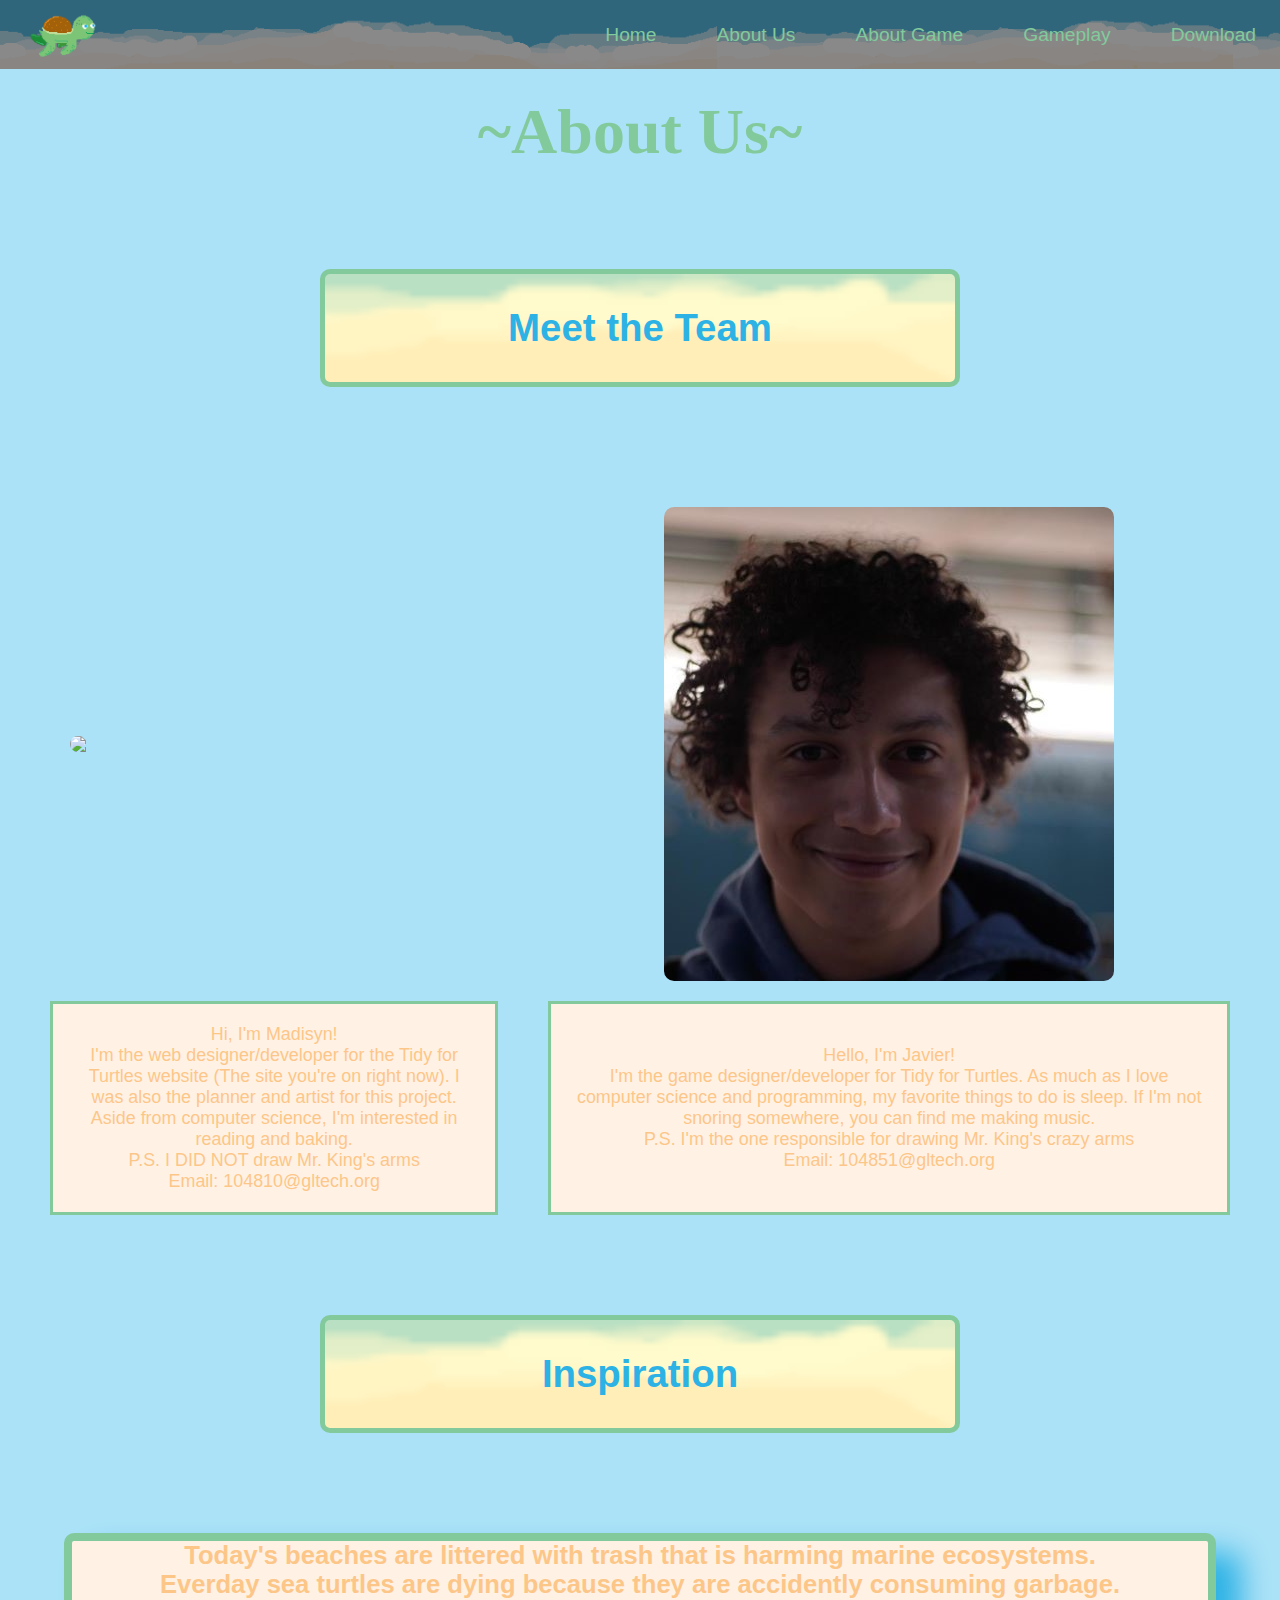
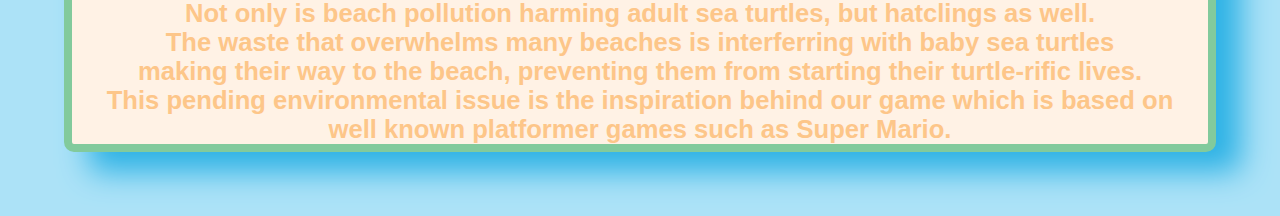
==== about.html @ da6c2aca "first commit" ====
<!DOCTYPE html>
<html lang="en">
<head>
    <meta charset="UTF-8">
    <meta name="viewport" content="width=device-width, initial-scale=1.0">
    <link rel="stylesheet" href="style.css">
    <title> Tidy for Turtles </title>

    <style>
      
      table{
        margin-right:auto;
        margin-left:auto;
      }
        
        td>img, #madisyn, #javier{
            border-radius:10px;
            border-width:5px;
            display: block;
            margin-left: auto;
            margin-right: auto;
        }

        h2{
            text-align: center;
            padding:2.5%;
            border-radius: 10px;
            border-style: solid;
            border-color: #82ca9c;
            border-width: 5px;
            background-image: url("Images/sand.png");
            background-size: cover;
            background-repeat: no-repeat;
            color:#2db2e5;
            width:50%;
            margin:100px auto;
        }

        p{
            font-weight: bold;
        }

        #madisynDescription, #javierDescription{    
            display:none;
        }
    

        
    @media screen and (max-width: 1200px){ 
        .usContainer{
            display:block;
            flex-direction: column;
            display: flex;
            justify-content: center;
        }

        .Madisyn, .Javier{
            margin:auto;
            width: 60%;
            margin:auto;
            display:flex;
            flex-direction: column;
            justify-content: center;
        }

        #madisyn, #javier{
            width: 80%;
            margin:auto;
            margin-top:10px;
        }

        table{
            display:none;
        }

        h2{
            margin:5% auto;
            font-size: 25px;
        }



}


    </style>

</head>

<body onload="displayMadisyn(); displayJavier();">
    <header>

        <nav class="navbar">
            <a href="index.html"><img id="logo" src="Images/logo.png"></a>

            <ul class="menu">
                <li class="item">
                    <a href="index.html" class="link">Home</a>
                </li>
                <li class="item">
                    <a href="about.html" class="link">About Us</a>
                </li>
                <li class="item">
                    <a href="aboutgame.html" class="link">About Game</a>
                </li>
                <li class="item">
                    <a href="gameplay.html" class="link">Gameplay</a>
                </li>
                <li class="item">
                    <a href="download.html" class="link">Download</a>
                </li>
            </ul>

            <div class="hamburger">
                <span class="bar"></span>
                <span class="bar"></span>
                <span class="bar"></span>
            </div>

        </nav>

    </header>
    <script src="script.js"> </script>
 
    <h1>~About Us~</h1>

    <h2>Meet the Team</h2>

    <table>
        <tr>
            <td><img  src="Images/Madisyn.jpg"></td>
            <td><img  src="Images/Javier.jpg"></td>
        </tr>

        <tr>
            <td class="info">
                    Hi, I'm Madisyn!
                    <br>
                    I'm the web designer/developer  for the Tidy for Turtles website (The site you're on right now).
                    I was also the planner and artist for this project. 
                    Aside from computer science, I'm interested in reading and baking.<br>
                    P.S. I DID NOT draw Mr. King's arms<br>
                    Email: 104810@gltech.org 
            </td>
            <td class="info">
                Hello, I'm Javier!
                <br>
                I'm the game designer/developer for Tidy for Turtles. As much as I love computer science and programming, my favorite things to do is sleep. If I'm
                not snoring somewhere, you can find me making music. <br>
                P.S. I'm the one responsible for drawing Mr. King's crazy arms<br>
                Email: 104851@gltech.org
            </td>
        </tr>

    </table>
    
    <div class="usContainer">
        
        <div class="Madisyn">
            <img id="madisyn" src="Images/Madisyn.jpg" onclick="displayMadisyn()">
            
            <p id="madisynDescription">
                Hi, I'm Madisyn!
                <br>
                I'm the web designer/developer for the Tidy for Turtles website (The site you're on right now). I was also the planner and artist for this project.
                Aside from computer science, I'm interested in reading and baking.<br>
                P.S. I DID NOT draw Mr. King's arms<br>
                Email: 104810@gltech.org
            </p>
        </div>

        <div class="Javier">
            <img id="javier" src="Images/Javier.jpg" onclick="displayJavier()">

            <p id="javierDescription">
                Hello, I'm Javier!
                <br>
                I'm the game designer/developer for Tidy for Turtles as well as the composer. As much as I love computer science and programming,  my favorite things to do is sleep. If I'm not snoring somewhere, you can find me making music.<br>
                P.S. I'm responsible for drawing Mr. King's crazy arms<br>
                Email: 104851@gltech.org
            </p>
        </div>

    </div>

    <h2>Inspiration</h2>
    <p class="inspire">
        Today's beaches are littered with trash that is harming marine ecosystems.<br> 
        Everday sea turtles are dying because they are accidently consuming garbage.<br>
        Not only is beach pollution harming adult sea turtles, but hatclings as well.<br>
        The waste that overwhelms many beaches is interferring with baby sea turtles<br>
        making their way to the beach, preventing them from starting their turtle-rific lives.<br>
        This pending environmental issue is the inspiration behind our game which is based on<br>
        well known platformer games such as Super Mario.
    </p>

  <script>
    
 function displayMadisyn(){
        var madisyn = document.getElementById("madisynDescription");
        if (madisyn.style.display === "none") {
        madisyn.style.display = "block";
        } else {
        madisyn.style.display = "none";
        }
}

function displayJavier(){
        var javier = document.getElementById("javierDescription");
        if (javier.style.display === "none") {
            javier.style.display = "block";
        } else {
            javier.style.display = "none";
        }
}

  </script>
</body>
</html>
---- style.css ----
/*Navigation Menu Styles*/
header{
    background-image:url("Images/bannerImage.png") ;
}

nav{
    font-size: 1.5vw;
}

li{
    list-style: none;
}


a{
    color:#82ca9c;
    padding:0;
    text-decoration: none;
    cursor:pointer;
}

.navbar{
    display: flex;
    min-height: 50px;
    justify-content: space-between;
    align-items: center;
    padding:0 24px;

}

.menu{
    display: flex;
    justify-content: space-between;
    align-items: center;
    gap:60px;
}

.link{
    transition: 0.7s ease;
}

.link:hover{
    color: white;
}

.hamburger{
    display:none;
    cursor:pointer;
}

.bar{
    display:block;
    width: 25px;
    height: 3px;
    margin: 5px auto;
    -webkit-transition:all 0.3s ease-in-out;
    transition:all 0.3s ease-in-out;
    background-color:#82ca9c;
}

#logo{
    width:6vw;
    height: 5vw;
}

@keyframes spin {
    from{
        transform: rotate(0deg);
    }
    to{
        transform: rotate(360deg);
    }
}


/*Slideshow Styles*/
#slidesContainer{
    display: flex;
    justify-content: center;
    overflow: hidden;
    width: 65%;
    max-height:600px;
    min-width: 800px;
    margin: auto;
    border:#82ca9c solid;
}

.slides{
    flex-shrink: 0;
    min-width: 100%;
    min-height: 100%;
    object-fit:cover;
}


table{
    margin:auto;
    border-spacing:50px 0;
}

td{
    border-spacing:100px;
    font-size:1.4vw;
    padding: 20px;
}

.info{
    text-align: center;
    background-color: #fff2e5;
    border-style: solid;
    border-color: #82ca9c;
}

.usContainer{
    display:none;
}

/*General Styles*/
body{
    background-color:#ace2f7;
}

*{
    margin: 0px;
    padding:0px;
    box-sizing:border-box;
    color: #fdc689;
    font-family: 'Trebuchet MS', 'Lucida Sans Unicode', 'Lucida Grande', 'Lucida Sans', Arial, sans-serif;
}

h1{
    font-family:Papyrus, 'Times New Roman', times;
    text-align:center;
    color:#82ca9c;
    font-weight: bolder;
    font-size: 5vw;
    margin:2% ;
}

h2 {
    margin-top:5%;
    text-align: center;
    font-size: 3vw;
    color:#82ca9c
}

p, #play{
    text-align: center;
    font-size:2vw;
    background-color:#fff2e5;
    margin:5%;
    border-radius: 10px;
    border-style: solid;
    border-color: #82ca9c;
    border-width: 8px;
    box-shadow: 25px 20px 30px #2db2e5;
    
}

#group:hover{
    transition: ease-in-out;
    animation: spin 2s infinite;
}


/* Mobile Phone Media Query*/
@media screen and (max-width: 768px){
    
    p, #play{
        font-size:18px;
    }

    nav{
        font-size: 16px;;
    }

    h1{
        font-size:48px;
    }

    #slidesContainer{
        width: 75%;
    }

    #logo{
        height: 60px;
        width: 75px;
    }

    /*switches horizontal nav bar to hamburger navigation*/
    .hamburger{
        display:block;
    }

    .hamburger.active .bar:nth-child(2){
        opacity: 0;
    }

    .hamburger.active .bar:nth-child(1){
        transform: translateY(8px) rotate(45deg);
    }

    .hamburger.active .bar:nth-child(3){
        transform: translateY(-8px) rotate(-45deg);
    }

    .menu{
        position: fixed;
        left: -100%;
        top:60px;
        gap: 0;
        background-color:#fff2e5;
        flex-direction: column;
        width:100%;
        text-align: center;
        transition: 0.3s;
    }

    .menu.active{
        left:0;
    }

    .item{
        margin: 16px 0;
    }
    #group:active{
        transition: ease-in-out;
        animation: spin 2s infinite;
    }
}


@media screen and (max-width: 1000px) {
     .slides{
        width:500px;
    }
    #slidesContainer{
        max-height:350px;
        min-width:  475px;
    }

}
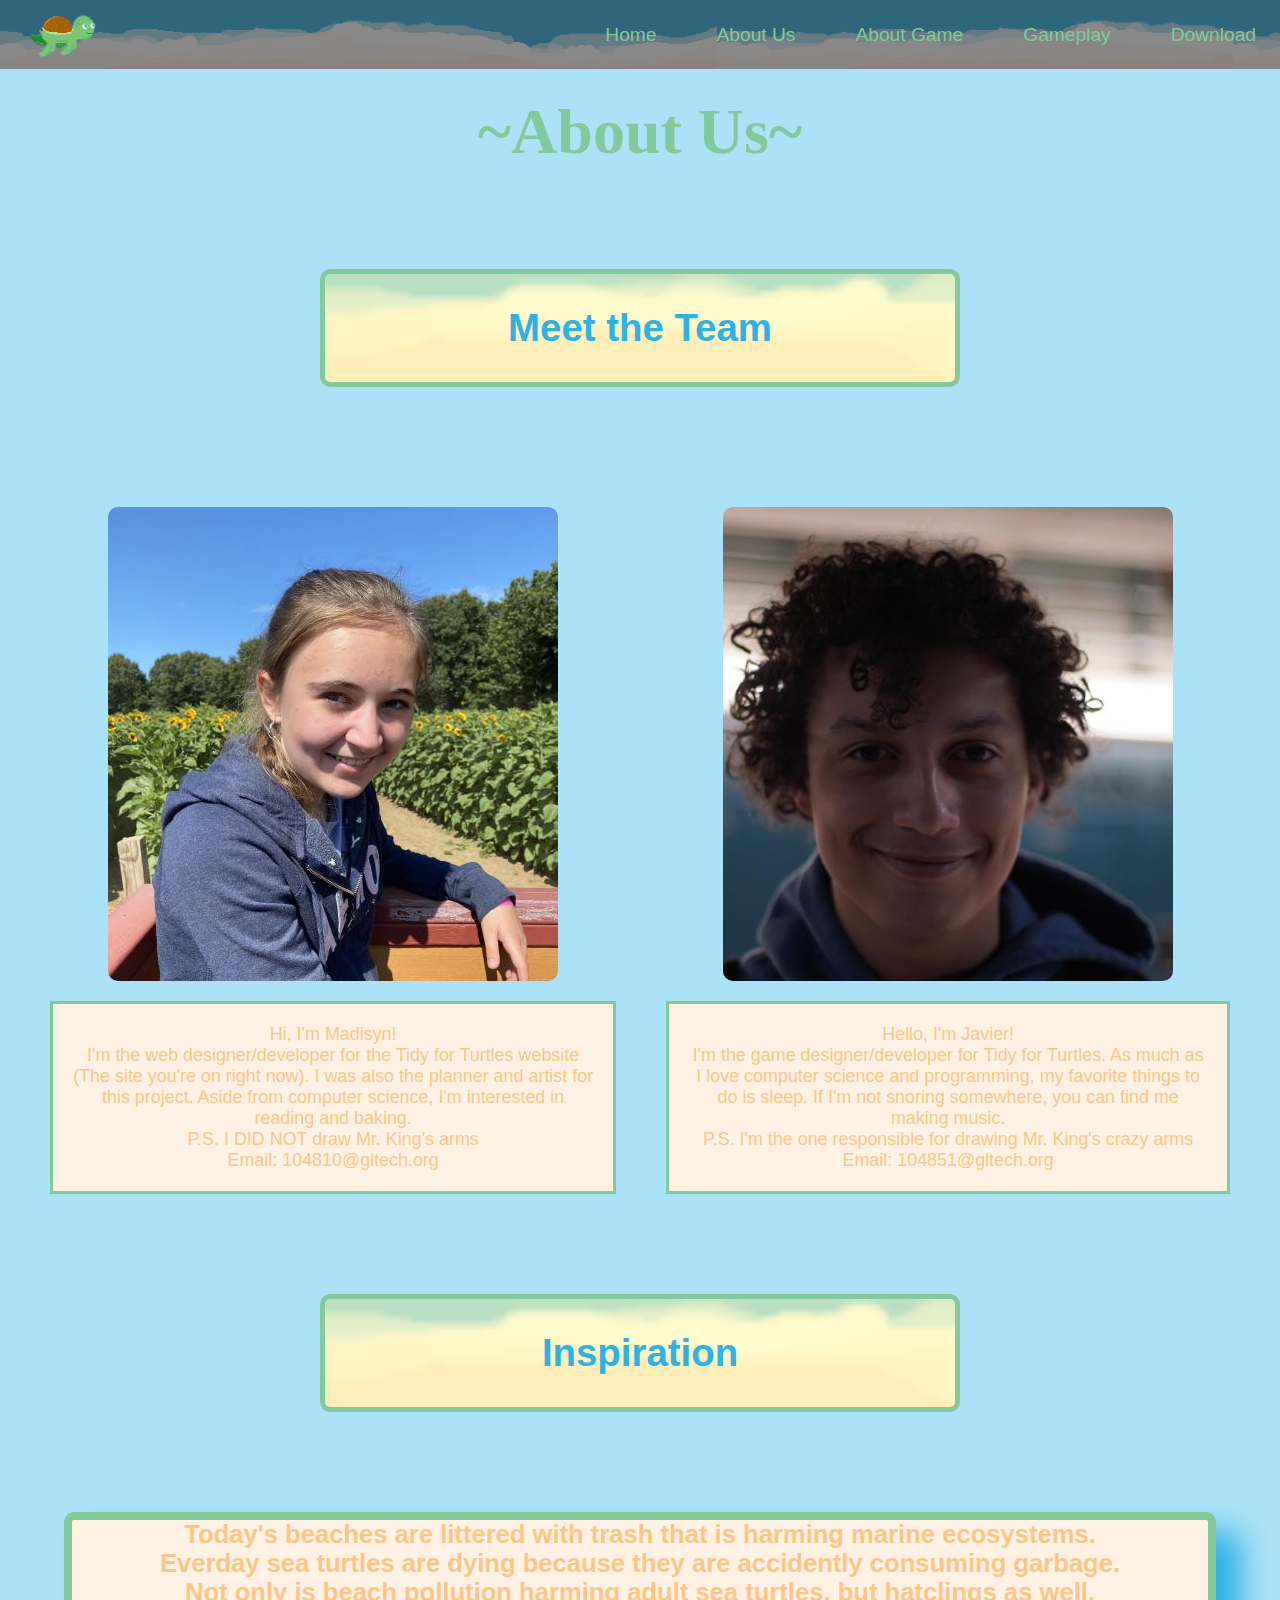
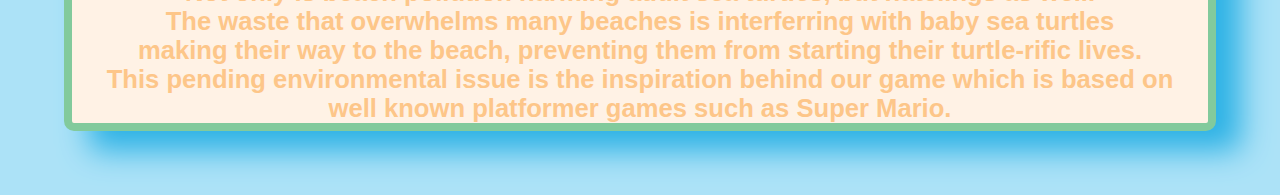
==== commit 79f5b144: "second commit" ====
--- a/about.html
+++ b/about.html
@@ -128,7 +128,7 @@
 
     <table>
         <tr>
-            <td><img  src="Images/Madisyn.jpg"></td>
+            <td><img  src="Images/Madisyn.JPG"></td>
             <td><img  src="Images/Javier.jpg"></td>
         </tr>
 
@@ -157,7 +157,7 @@
     <div class="usContainer">
         
         <div class="Madisyn">
-            <img id="madisyn" src="Images/Madisyn.jpg" onclick="displayMadisyn()">
+            <img id="madisyn" src="Images/Madisyn.JPG" onclick="displayMadisyn()">
             
             <p id="madisynDescription">
                 Hi, I'm Madisyn!
--- a/style.css
+++ b/style.css
@@ -80,7 +80,6 @@
     overflow: hidden;
     width: 65%;
     max-height:600px;
-    min-width: 800px;
     margin: auto;
     border:#82ca9c solid;
 }
@@ -227,6 +226,7 @@
         transition: ease-in-out;
         animation: spin 2s infinite;
     }
+
 }
 
 
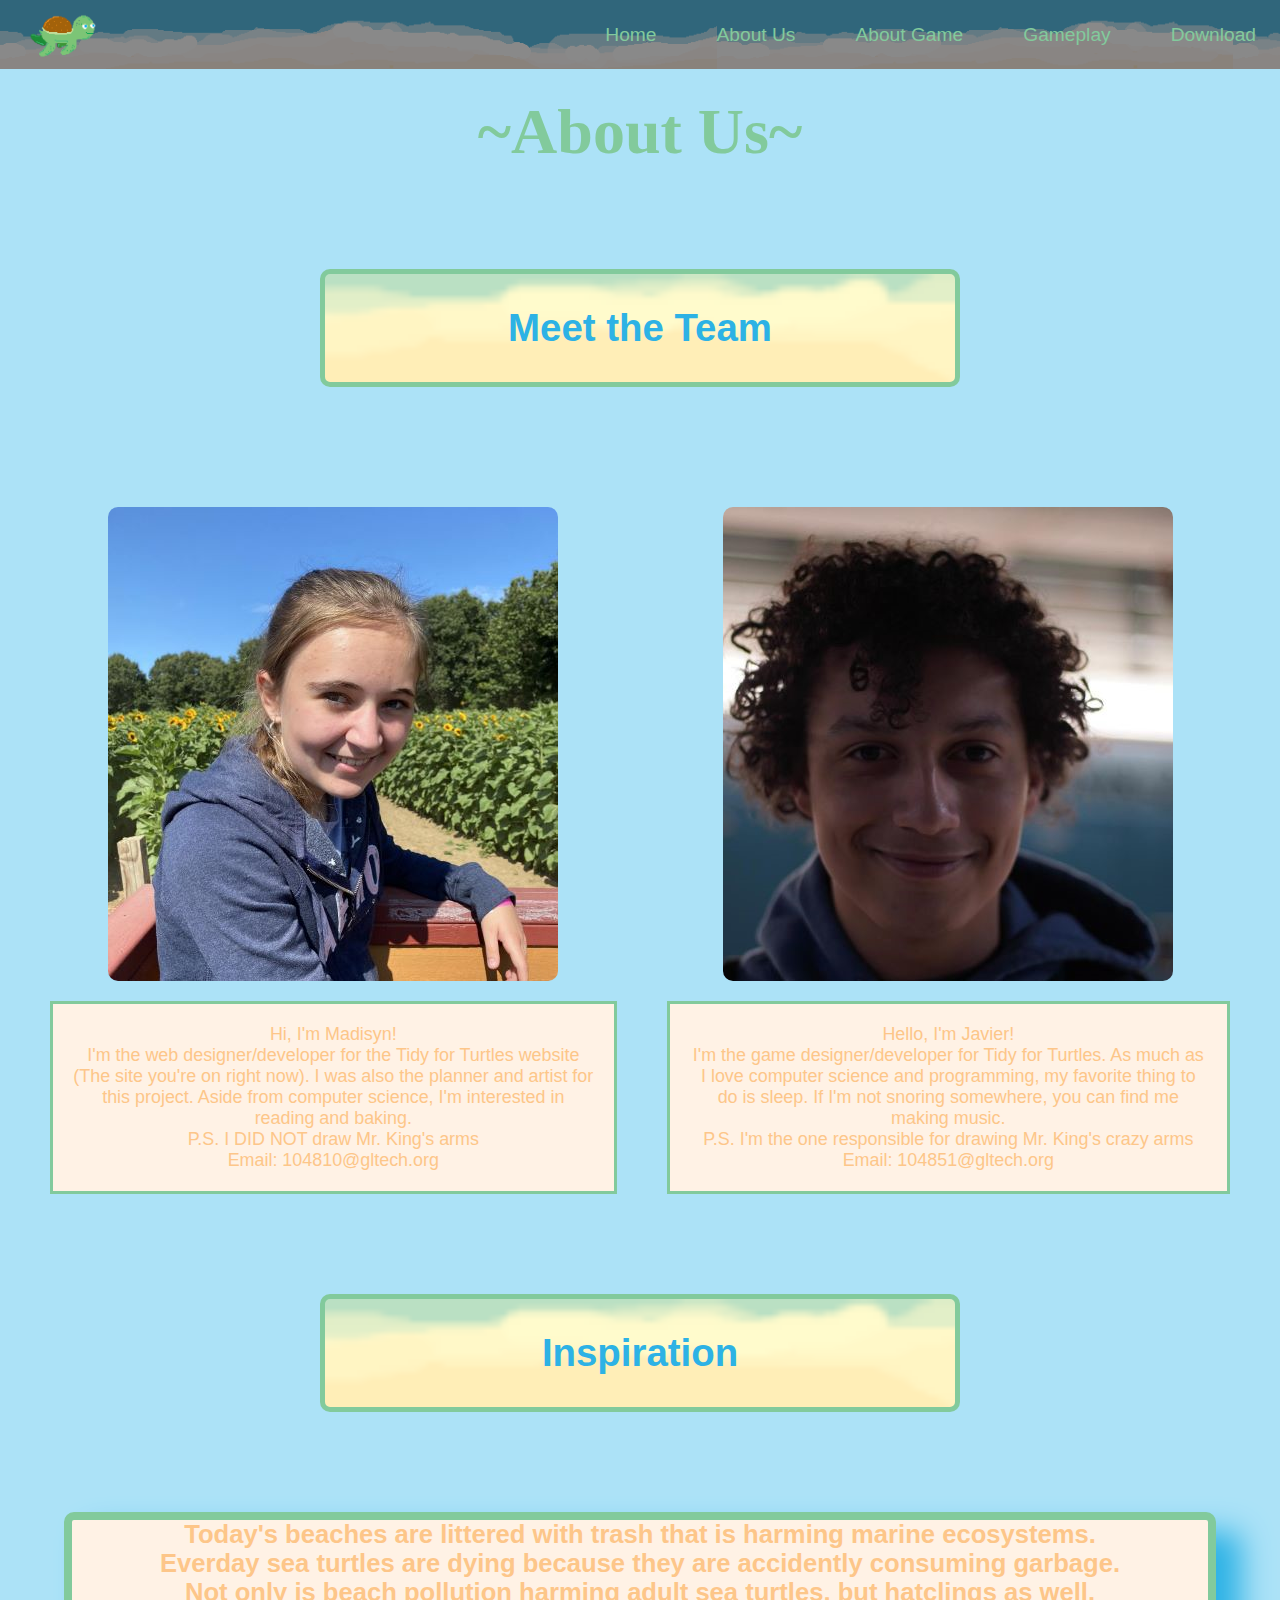
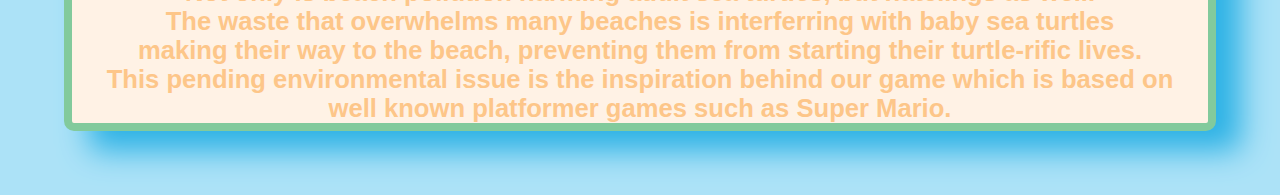
==== commit 96169f8c: "comitttt" ====
--- a/about.html
+++ b/about.html
@@ -43,7 +43,10 @@
         #madisynDescription, #javierDescription{    
             display:none;
         }
-    
+        
+        #learnmore{
+            display:none;
+        }
 
         
     @media screen and (max-width: 1200px){ 
@@ -78,7 +81,9 @@
             font-size: 25px;
         }
 
-
+        #learnmore{
+            display:block;
+        }
 
 }
 
@@ -125,6 +130,7 @@
     <h1>~About Us~</h1>
 
     <h2>Meet the Team</h2>
+    <p id="learnmore">Click each image to learn more about us</p>
 
     <table>
         <tr>
@@ -145,7 +151,7 @@
             <td class="info">
                 Hello, I'm Javier!
                 <br>
-                I'm the game designer/developer for Tidy for Turtles. As much as I love computer science and programming, my favorite things to do is sleep. If I'm
+                I'm the game designer/developer for Tidy for Turtles. As much as I love computer science and programming, my favorite thing to do is sleep. If I'm
                 not snoring somewhere, you can find me making music. <br>
                 P.S. I'm the one responsible for drawing Mr. King's crazy arms<br>
                 Email: 104851@gltech.org
@@ -175,7 +181,7 @@
             <p id="javierDescription">
                 Hello, I'm Javier!
                 <br>
-                I'm the game designer/developer for Tidy for Turtles as well as the composer. As much as I love computer science and programming,  my favorite things to do is sleep. If I'm not snoring somewhere, you can find me making music.<br>
+                I'm the game designer/developer for Tidy for Turtles as well as the composer. As much as I love computer science and programming,  my favorite thing to do is sleep. If I'm not snoring somewhere, you can find me making music.<br>
                 P.S. I'm responsible for drawing Mr. King's crazy arms<br>
                 Email: 104851@gltech.org
             </p>
--- a/style.css
+++ b/style.css
@@ -164,7 +164,10 @@
 
 /* Mobile Phone Media Query*/
 @media screen and (max-width: 768px){
-    
+    .slides{
+        max-width:300px;
+    }
+
     p, #play{
         font-size:18px;
     }
@@ -224,20 +227,11 @@
     }
     #group:active{
         transition: ease-in-out;
-        animation: spin 2s infinite;
-    }
-
-}
-
-
-@media screen and (max-width: 1000px) {
-     .slides{
-        width:500px;
-    }
-    #slidesContainer{
-        max-height:350px;
-        min-width:  475px;
-    }
-
-}
-
+        animation: spin 2s;
+    }
+
+}
+
+
+
+
